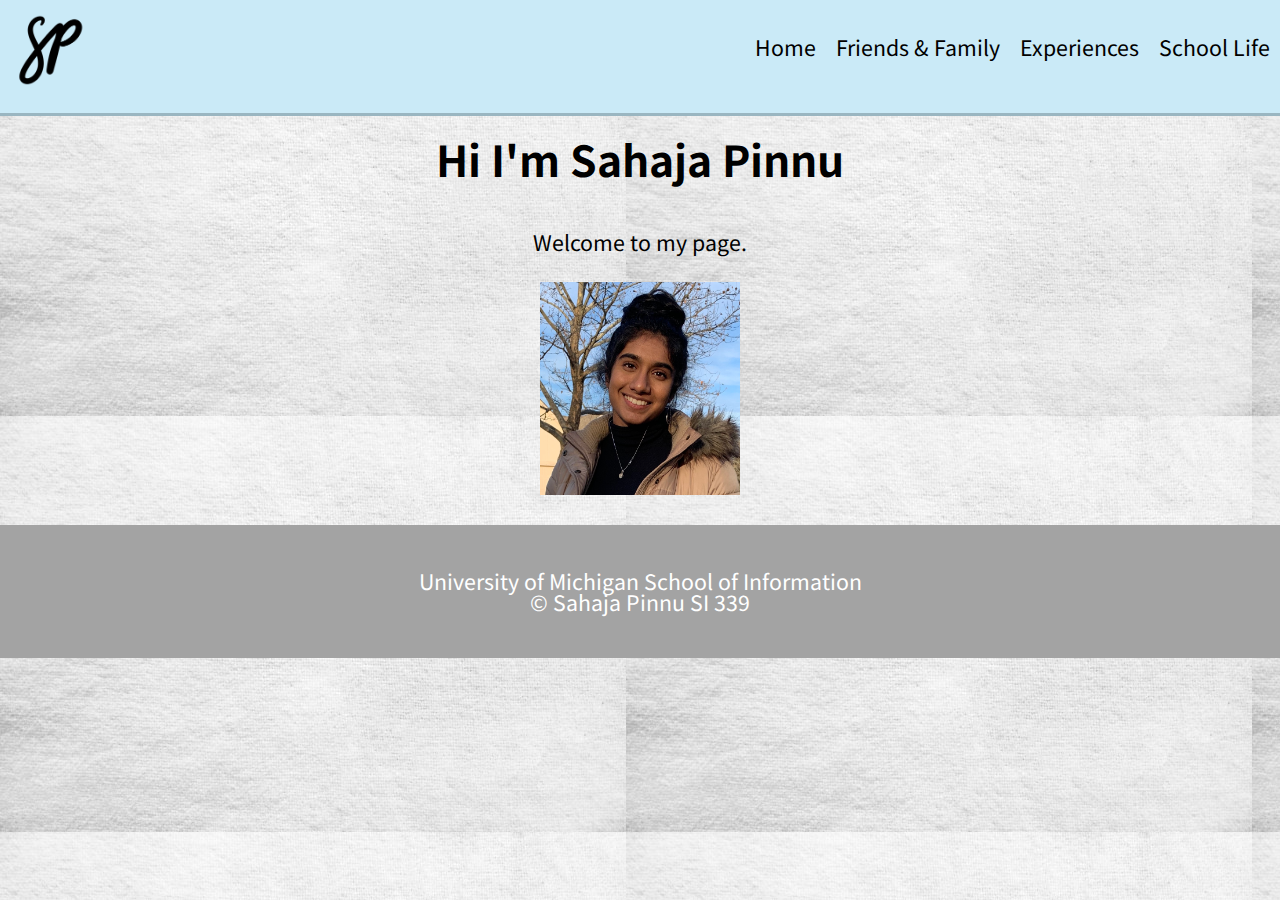
==== index.html @ 75a6db53 "Add files via upload" ====
<!DOCTYPE html>
<html lang="en">
  <head>
    <meta charset="utf-8">
    <meta name="viewport" content="width=device-width, initial-scale=1.0">
    <link rel="shortcut icon" type="image/png" href="images/logo.png"/>
    <!-- Include code for favicon image, three stylesheets, Google Font, and responsive meta tags. -->
    <title>Sahaja</title>
    <link rel="stylesheet" href="https://fonts.googleapis.com/css?family=Noto Sans JP">
    <link rel="stylesheet" type="text/css" href="css/html5reset.css">
    <link rel="stylesheet" type="text/css" href="css/starter.css">
    <link rel="stylesheet" type="text/css" href="css/style.css">
  </head>
  <body>
    <a class = "skip" href="#main">Skip to Main Content</a>
    <header>
      <img src="images/logo.png" href="index.html" alt="logo" id = "logo">
      <nav>
        <ul class="nav_links">
          <li class="nav_item"><a href="index.html">Home</a></li>
          <li class="nav_item"><a href="friendsfam.html">Friends & Family</a></li>
          <li class="nav_item"><a href="experiences.html">Experiences</a></li>
          <li class="nav_item"><a href="schoollife.html">School Life</a></li>
        </ul>
    </nav>
  </header>
  <main>
    <div class="typewriter">
      <h1>Hi I'm Sahaja Pinnu</h1>
    </div>
    <p>Welcome to my page.</p>
    <div class="self"> 
      <img id="image1" src="images/portfolioselfimage.jpg" alt="" />
    </div>
  </main>

    <footer>
      <p>University of Michigan School of Information <br/>
        &copy; Sahaja Pinnu SI 339</p>
    </footer>
  </body>
</html>
---- css/starter.css ----
/*DO NOT MODIFY THIS FILE*/

/*DO NOT MODIFY THIS FILE*/

/*DO NOT MODIFY THIS FILE*/
h1{
    font-size: 2em;
    text-align: center;
    line-height: 2;
  }
  
  h2{
    font-size: 1.5em;
    text-align: center;
    padding: 5px;
  }
  
  a.skip{
    background: white;
    left: 0;
    padding: 6px;
    position: absolute;
    top: -40px;
    -webkit-transition: top 1s ease-out;
    transition: top 1s ease-out;
    z-index: 1;
  }
  
  a.skip:focus{
    top:20px;
    color: black;
    text-decoration-style: solid;
  }
  
  *:focus{
    border: 2px solid black;
  }
  
  footer{
    background-color: black;
    color: white;
    padding: 30px;
    text-align: center;
  }
  
  .package > ul{
    list-style: none;
    padding: 0;
  }
  
  .package > ul li {
    width: 90%;
    margin: 20px auto;
  }
  
  .package button{
    width: 90%;
    height: 40px;
    border: 0;
    margin-left: 12px;
    border-radius: 7px;
    background: #288080;
    color: white;
    font-size: 1em;
  }
  
  .package h3{
    font-size: 4em;
    color: white;
    text-align: center;
  }
  
  .big_card{
    -webkit-transform: initial;
            transform: initial;
  }
  
  .nav_links{
    width:100%;
  }
  
  .nav_item a{
    color: black;
    text-decoration: none;
  }
  
  .nav_item a:hover, a:focus{
    color: #50C7C7;
    text-decoration: underline;
    -webkit-text-decoration-style: dotted;
            text-decoration-style: dotted;
  }
  
  
  @media screen and (min-width: 850px){
    .big_card{
      -webkit-transform: scaleX(1.12);
              transform: scaleX(1.12);
    }
  
    .nav_item a{
      padding: 10px;
    }
  }
---- css/style.css ----
/*Begin your code here*/
/*Requirement 1*/
body{
    margin: 0;
    padding: 0;
    font-size: 16pt;
    font-family: "Noto Sans JP", sans-serif;
    background: url(../images/portfoliobackground.jpeg); 
  }
  
  p {
    padding: 30px 30px;
    text-align: center;
  }


  header{
    background: #caeaf7;
    border-bottom: 3px solid #9ab6c1 ;
    padding-bottom: 20px;
    display: flex;
    flex-direction: column;
    align-items: center;
  
  }

  footer{
    background-color: rgb(163, 163, 163);
    color: white;
    padding: 15px;
    text-align: center;
  }
  
  .nav_links{
    display: flex;
    flex-direction: column;
    align-items: center;
  }
  
  #logo{
    display: block;
    width: 100px;
  }

  .self > img{
      display: block;
      width: 200px;
      margin-left: auto;
      margin-right: auto;
      padding-bottom: 30px;
  }
  
  @media screen and (min-width: 850px){
  
    /*Requirement 10*/
    header{
      display: flex;
      flex-direction: row;
      justify-content: space-between;
      /*Your code here again.*/  
    }
  
    /*Requirement 10*/
    .nav_links{
      display: flex;
      flex-direction: row;
      align-items: flex-end;
      justify-content: flex-end;
      /*Your code here again.*/  
    }
  
    /*Requirement 11*/
    .package {
      display: flex;
      flex-direction: column;
      flex-basis: 230px;
      /*Your code here again.*/
    } 
  }
  
  /*Requirement 12*/
  /*Add media query to handle reduced-motion*/
  /*Your code here again.*/ 
  @media (prefers-reduced-motion: reduce) {
    #logo {
      animation: none;
    }
  }
  
  
  @media print { 
    body{
      background: none;
    }
    nav{
      width: 100%;
    }
    .nav_links{
      display: flex;
      flex-direction: row;
      justify-content: space-around;
      /*Your code here again.*/
    }
  
    .price{
      min-height: 500px;
      display: flex;
      flex-direction: row;
      align-items: flex-end;
      flex-grow: 1;
  
    }
      .package {
        border: 2px solid #45ADAD;
        display: flex;
        flex-direction: column;
        flex-basis: 200px;
        /*Your code here again.*/
      } 
      .gallery{
        display: none;
      }
  
      #gallery{
        display: none;
      }
      /*Your code here*/
      /*You must use flex.
      /*Don't forget to vertically and horizontally 
      align the element*/
  }
  
  
    /*Requirement 13*/
    /*Requirement 14*/
    /*Requirement 15*/
    /*Requirement 16*/
    /*Requirement 17*/
    /*Requirement 18*/
   
  }
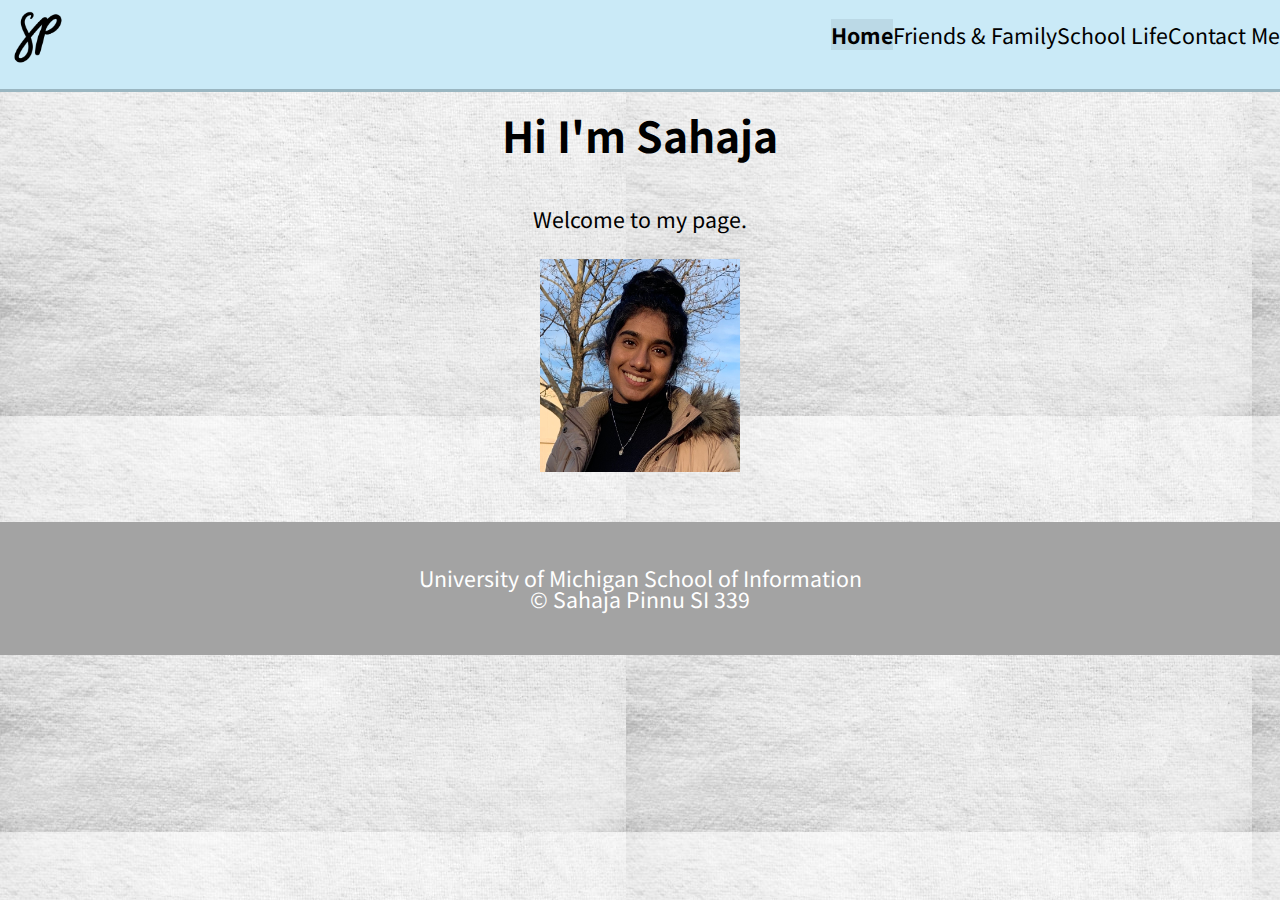
==== commit 76258992: "Update index.html" ====
--- a/index.html
+++ b/index.html
@@ -8,7 +8,6 @@
     <title>Sahaja</title>
     <link rel="stylesheet" href="https://fonts.googleapis.com/css?family=Noto Sans JP">
     <link rel="stylesheet" type="text/css" href="css/html5reset.css">
-    <link rel="stylesheet" type="text/css" href="css/starter.css">
     <link rel="stylesheet" type="text/css" href="css/style.css">
   </head>
   <body>
@@ -17,16 +16,16 @@
       <img src="images/logo.png" href="index.html" alt="logo" id = "logo">
       <nav>
         <ul class="nav_links">
-          <li class="nav_item"><a href="index.html">Home</a></li>
+          <li id="navposition" class="nav_item"><a href="index.html">Home</a></li>
           <li class="nav_item"><a href="friendsfam.html">Friends & Family</a></li>
-          <li class="nav_item"><a href="experiences.html">Experiences</a></li>
           <li class="nav_item"><a href="schoollife.html">School Life</a></li>
+          <li class="nav_item"><a href="contact.html">Contact Me</a></li>
         </ul>
     </nav>
   </header>
   <main>
     <div class="typewriter">
-      <h1>Hi I'm Sahaja Pinnu</h1>
+      <h1>Hi I'm Sahaja</h1>
     </div>
     <p>Welcome to my page.</p>
     <div class="self"> 
--- a/css/style.css
+++ b/css/style.css
@@ -7,12 +7,54 @@
     font-family: "Noto Sans JP", sans-serif;
     background: url(../images/portfoliobackground.jpeg); 
   }
+
+  h1{
+    font-size: 2em;
+    text-align: center;
+    line-height: 2;
+  }
+  
+  h2{
+    font-size: 1.5em;
+    text-align: center;
+    padding: 5px;
+  }
   
   p {
     padding: 30px 30px;
     text-align: center;
   }
 
+  #navposition{
+      font-weight: bold;
+      background-color: #bbd9e6;
+  }
+
+  .nav_item a:hover, a:focus{
+    color: #ffffff;
+    text-decoration: underline;
+    -webkit-text-decoration-style: dotted;
+            text-decoration-style: dotted;
+  }
+
+  .nav_links{
+    width:100%;
+  }
+
+  *:focus{
+    border: 2px solid white;
+  }
+
+  a.skip{
+    background: white;
+    left: 0;
+    padding: 6px;
+    position: absolute;
+    top: -40px;
+    -webkit-transition: top 1s ease-out;
+    transition: top 1s ease-out;
+    z-index: 1;
+  }
 
   header{
     background: #caeaf7;
@@ -21,13 +63,13 @@
     display: flex;
     flex-direction: column;
     align-items: center;
-  
   }
 
   footer{
     background-color: rgb(163, 163, 163);
     color: white;
     padding: 15px;
+    margin-top: 20px;
     text-align: center;
   }
   
@@ -35,11 +77,17 @@
     display: flex;
     flex-direction: column;
     align-items: center;
+    line-height: normal;
+  }
+
+  .nav_item a{
+    color: black;
+    text-decoration: none;
   }
   
   #logo{
     display: block;
-    width: 100px;
+    width: 75px;
   }
 
   .self > img{
@@ -49,7 +97,118 @@
       margin-right: auto;
       padding-bottom: 30px;
   }
-  
+
+  .family h2, .friends h2{
+      font-size: 50px;
+      padding-top: 20px;
+  }
+  .family p, .friends p{
+      line-height: normal;
+      font-size: 15px;
+  }
+
+  .familyimages{
+    display: flex;
+    flex-direction: row;
+    flex-wrap: wrap;
+    justify-content: center;
+    align-items: center;
+  }
+
+  .familyimages > img{
+    border: 7.5px #9ab6c1 solid;
+    margin: 10px;
+    width: 250px;
+    box-shadow: 10px 10px #c9d1d4;
+  }
+
+  .friendimages{
+    display: flex;
+    flex-direction: row;
+    flex-wrap: wrap;
+    justify-content: center;
+    align-items: center;
+  }
+
+  .friendimages > img{
+    border: 7.5px #9ab6c1 solid;
+    margin: 10px;
+    width: 250px;
+    box-shadow: 10px 10px #c9d1d4;
+  }
+
+  /*schoollife code*/
+
+  .container{
+    display: grid;
+    grid-template-columns: 1fr 3fr 1fr;
+    grid-auto-rows: max(50px, auto);
+    grid-row-gap: 30px;
+  }
+
+  .text {
+    background-color: rgb(154, 182, 193, 0.8);
+    padding: 5px;
+    align-self: center;
+    border: 4px solid whitesmoke;
+    /*Your code here:*/
+  }
+
+  .text > p{
+    line-height: normal;
+    font-size: 17px;
+    /*Your code here:*/
+  } 
+
+  .blueprints, .tedx, .clubtennis{
+    grid-column-start: 1;
+    grid-column-end: span 2;
+    /*Your Code Here*/
+  }
+
+  .mecc, .pct{
+    grid-column-start: 2;
+    grid-column-end: span 2;
+    /*Your Code Here*/
+  }
+
+  .blueprints-logo, .mecc-logo, .tedx-logo, .clubtennis-image, .pct-image{
+    grid-column: 1/-1;
+    width: 100%;
+    object-fit: cover;
+    overflow: hidden;
+    max-height: 500px;
+    /*Your Code Here*/
+  
+  }
+  
+  .blueprints, .blueprints-logo{
+    grid-row-start: 1;
+    grid-row-end: span 1;
+  
+  }
+  
+  .mecc, .mecc-logo{
+    grid-row-start: 2;
+    grid-row-end: span 1;
+  
+  }
+  
+  .tedx, .tedx-logo{
+    grid-row-start: 3;
+    grid-row-end: span 1;
+  
+  }
+  
+  .clubtennis, .clubtennis-image{
+    grid-row-start: 5;
+    grid-row-end: span 1;
+  }
+
+  .pct, .pct-image{
+    grid-row-start: 4;
+    grid-row-end: span 1;
+  }
   @media screen and (min-width: 850px){
   
     /*Requirement 10*/
@@ -140,4 +299,4 @@
    
   }
   
-  +  
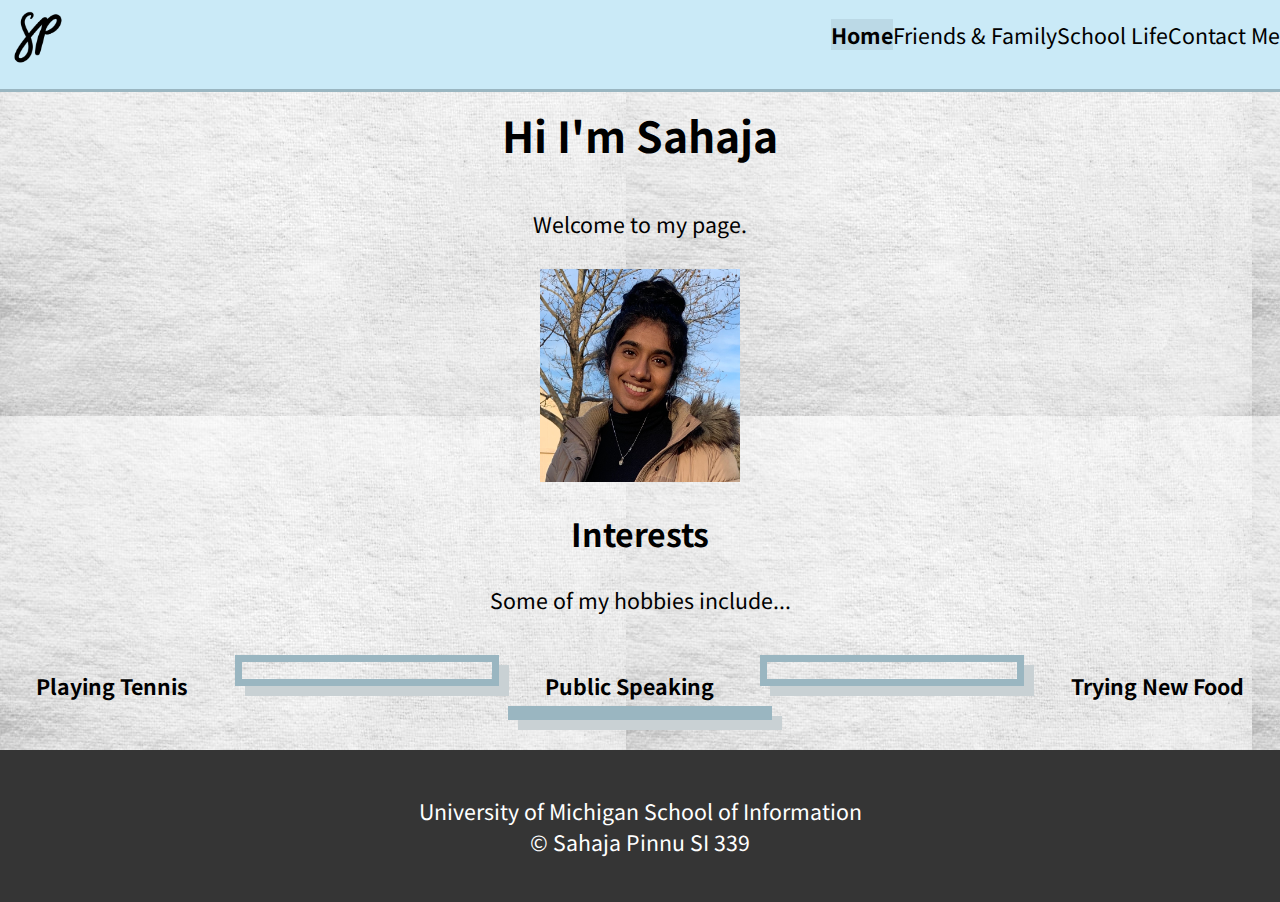
==== commit 79565869: "Update index.html" ====
--- a/index.html
+++ b/index.html
@@ -11,7 +11,6 @@
     <link rel="stylesheet" type="text/css" href="css/style.css">
   </head>
   <body>
-    <a class = "skip" href="#main">Skip to Main Content</a>
     <header>
       <img src="images/logo.png" href="index.html" alt="logo" id = "logo">
       <nav>
@@ -29,7 +28,19 @@
     </div>
     <p>Welcome to my page.</p>
     <div class="self"> 
-      <img id="image1" src="images/portfolioselfimage.jpg" alt="" />
+      <img id="image11" src="images/portfolioselfimage.jpg" alt="" />
+    </div>
+
+    <h2>Interests</h2>
+    </div>
+    <p>Some of my hobbies include...</p>
+    <div class="hobbies"> 
+      <h3>Playing Tennis</h3>
+      <img id="image22" src="images/hobbytennis.jpeg" alt="" />
+      <h3>Public Speaking</h3>
+      <img id="image33" src="images/hobbyted.png" alt="" />
+      <h3>Trying New Food</h3>
+      <img id="image44" src="images/hobbyfood.JPG" alt="" />
     </div>
   </main>
 
--- a/css/style.css
+++ b/css/style.css
@@ -6,6 +6,7 @@
     font-size: 16pt;
     font-family: "Noto Sans JP", sans-serif;
     background: url(../images/portfoliobackground.jpeg); 
+    box-sizing: border-box;
   }
 
   h1{
@@ -23,6 +24,7 @@
   p {
     padding: 30px 30px;
     text-align: center;
+    line-height: normal;
   }
 
   #navposition{
@@ -66,7 +68,7 @@
   }
 
   footer{
-    background-color: rgb(163, 163, 163);
+    background-color: rgb(53, 53, 53);
     color: white;
     padding: 15px;
     margin-top: 20px;
@@ -96,6 +98,26 @@
       margin-left: auto;
       margin-right: auto;
       padding-bottom: 30px;
+  }
+
+  .hobbies{
+    display: flex;
+    flex-direction: row;
+    flex-wrap: wrap;
+    justify-content: center;
+  }
+
+  .hobbies > img{
+    border: 7.5px #9ab6c1 solid;
+    margin: 10px;
+    width: 250px;
+    box-shadow: 10px 10px #c9d1d4;
+  }
+
+  .hobbies h3 {
+      margin-right: auto;
+      margin-left: auto;
+      padding-top: 30px;
   }
 
   .family h2, .friends h2{
@@ -209,6 +231,77 @@
     grid-row-start: 4;
     grid-row-end: span 1;
   }
+
+  input[type=text], select, textarea {
+    width: 100%;
+    padding: 12px;
+    border: 1px solid #ccc;
+    border-radius: 4px;
+    box-sizing: border-box;
+    margin-top: 6px;
+    margin-bottom: 16px;
+    resize: vertical;
+  }
+  
+  input[type=submit] {
+    background-color: #9ab6c1;
+    color: white;
+    padding: 12px 20px;
+    border: none;
+    border-radius: 4px;
+    cursor: pointer;
+  }
+  
+  input[type=submit]:hover {
+    background-color: #9ab6c1;
+  }
+  
+  .contact_container {
+    border-radius: 5px;
+    padding: 20px;
+  }
+
+  .socials{
+    display: flex;
+    flex-direction: row;
+    justify-content: center;
+  }
+
+  .fa {
+    padding: 20px;
+    font-size: 30px;
+    width: 30px;
+    text-align: center;
+    text-decoration: none;
+  }
+  
+  /* Add a hover effect if you want */
+  .fa:hover {
+    opacity: 0.7;
+  }
+  
+  /* Set a specific color for each brand */
+  
+  /* Facebook */
+  .fa-facebook {
+    background: #3B5998;
+    color: white;
+    margin: 20px;
+  }
+  
+  /* Instagram */
+  .fa-instagram {
+    background: #9ab6c1;
+    color: white;
+    margin: 20px;
+  }
+
+  .fa-linkedin {
+    background: #007bb5;
+    color: white;
+    margin: 20px;
+  }
+
   @media screen and (min-width: 850px){
   
     /*Requirement 10*/
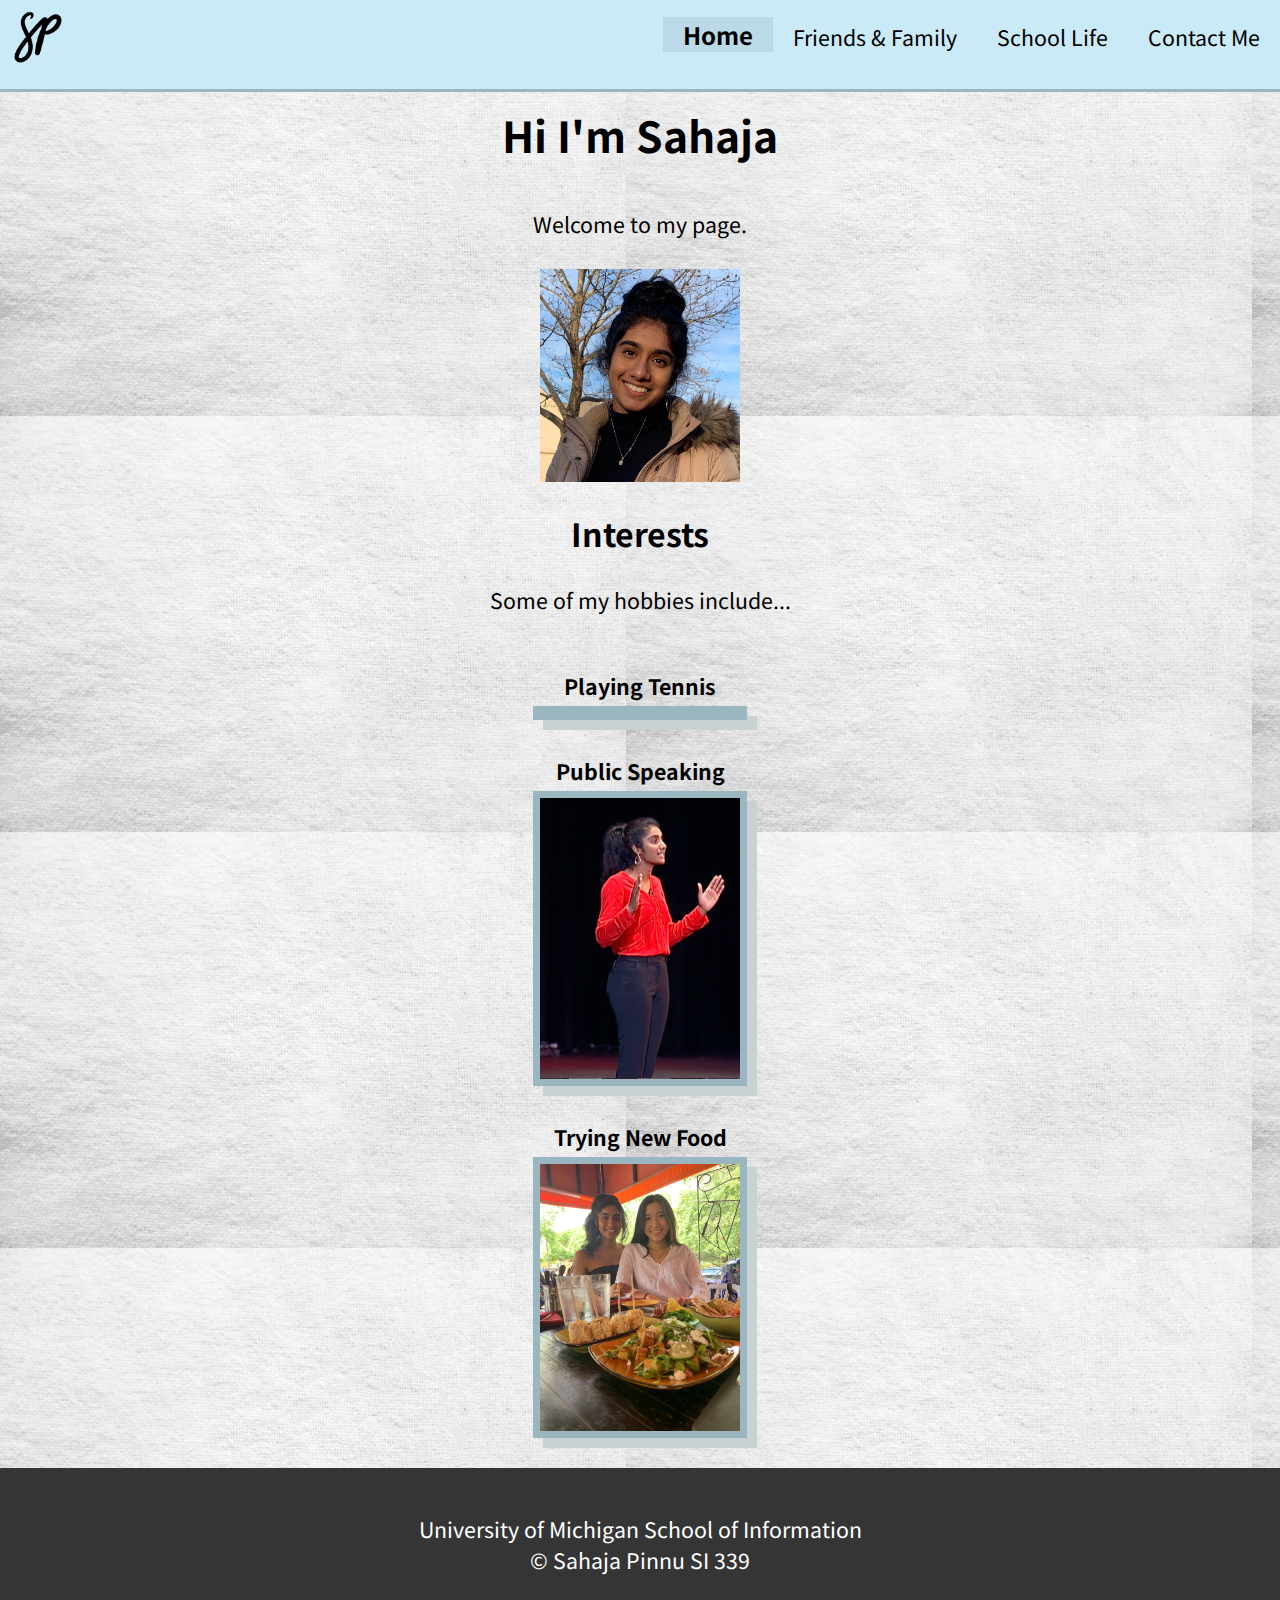
==== commit 5502f11f: "Add files via upload" ====
--- a/index.html
+++ b/index.html
@@ -9,6 +9,9 @@
     <link rel="stylesheet" href="https://fonts.googleapis.com/css?family=Noto Sans JP">
     <link rel="stylesheet" type="text/css" href="css/html5reset.css">
     <link rel="stylesheet" type="text/css" href="css/style.css">
+    <a class="skip-to-content-link" href="#image11">
+      Skip to content
+    </a>
   </head>
   <body>
     <header>
--- a/css/style.css
+++ b/css/style.css
@@ -27,9 +27,29 @@
     line-height: normal;
   }
 
+  .skip-to-content-link {
+    left: 50%;
+    position: absolute;
+    transform: translateY(-100%);
+  }
+
+  .skip-to-content-link {
+    background: #6e8088;
+    height: 30px;
+    left: 20%;
+    padding: 8px;
+    position: absolute;
+    transform: translateY(-100%);
+  }
+  
+  .skip-to-content-link:focus {
+    transform: translateY(0%);
+  }
+
   #navposition{
       font-weight: bold;
       background-color: #bbd9e6;
+      font-size: 18pt;
   }
 
   .nav_item a:hover, a:focus{
@@ -102,15 +122,17 @@
 
   .hobbies{
     display: flex;
-    flex-direction: row;
+    flex-direction: column;
     flex-wrap: wrap;
     justify-content: center;
+    align-items: center;
+    flex-basis: 200px;
   }
 
   .hobbies > img{
     border: 7.5px #9ab6c1 solid;
     margin: 10px;
-    width: 250px;
+    width: 200px;
     box-shadow: 10px 10px #c9d1d4;
   }
 
@@ -317,17 +339,47 @@
       display: flex;
       flex-direction: row;
       align-items: flex-end;
-      justify-content: flex-end;
+      width: 100%;
       /*Your code here again.*/  
     }
-  
-    /*Requirement 11*/
-    .package {
-      display: flex;
-      flex-direction: column;
-      flex-basis: 230px;
-      /*Your code here again.*/
-    } 
+
+    .nav_item{
+      padding: 0px 20px;
+    }
+
+    .blueprints, .tedx, .clubtennis{
+      grid-column-start: 1;
+      grid-column-end: span 2;
+      /*Your Code Here*/
+    }
+  
+    .mecc, .pct{
+      grid-column-start: 2;
+      grid-column-end: span 1;
+      /*Your Code Here*/
+    }
+
+    .blueprints-logo, .tedx-logo, .clubtennis-image{
+      grid-column: 1/-1;
+      width: 100%;
+      object-fit: cover;
+      overflow: hidden;
+      max-height: 500px;
+      /*Your Code Here*/
+    
+    }
+
+    .mecc-logo, .pct-image{
+      grid-column-start: 2;
+      grid-column-end: span 1;
+      width: 100%;
+      object-fit: cover;
+      overflow: hidden;
+      max-height: 500px;
+      /*Your Code Here*/
+    
+    }
+  
   }
   
   /*Requirement 12*/
@@ -390,6 +442,5 @@
     /*Requirement 17*/
     /*Requirement 18*/
    
-  }
-  
-  
+  
+  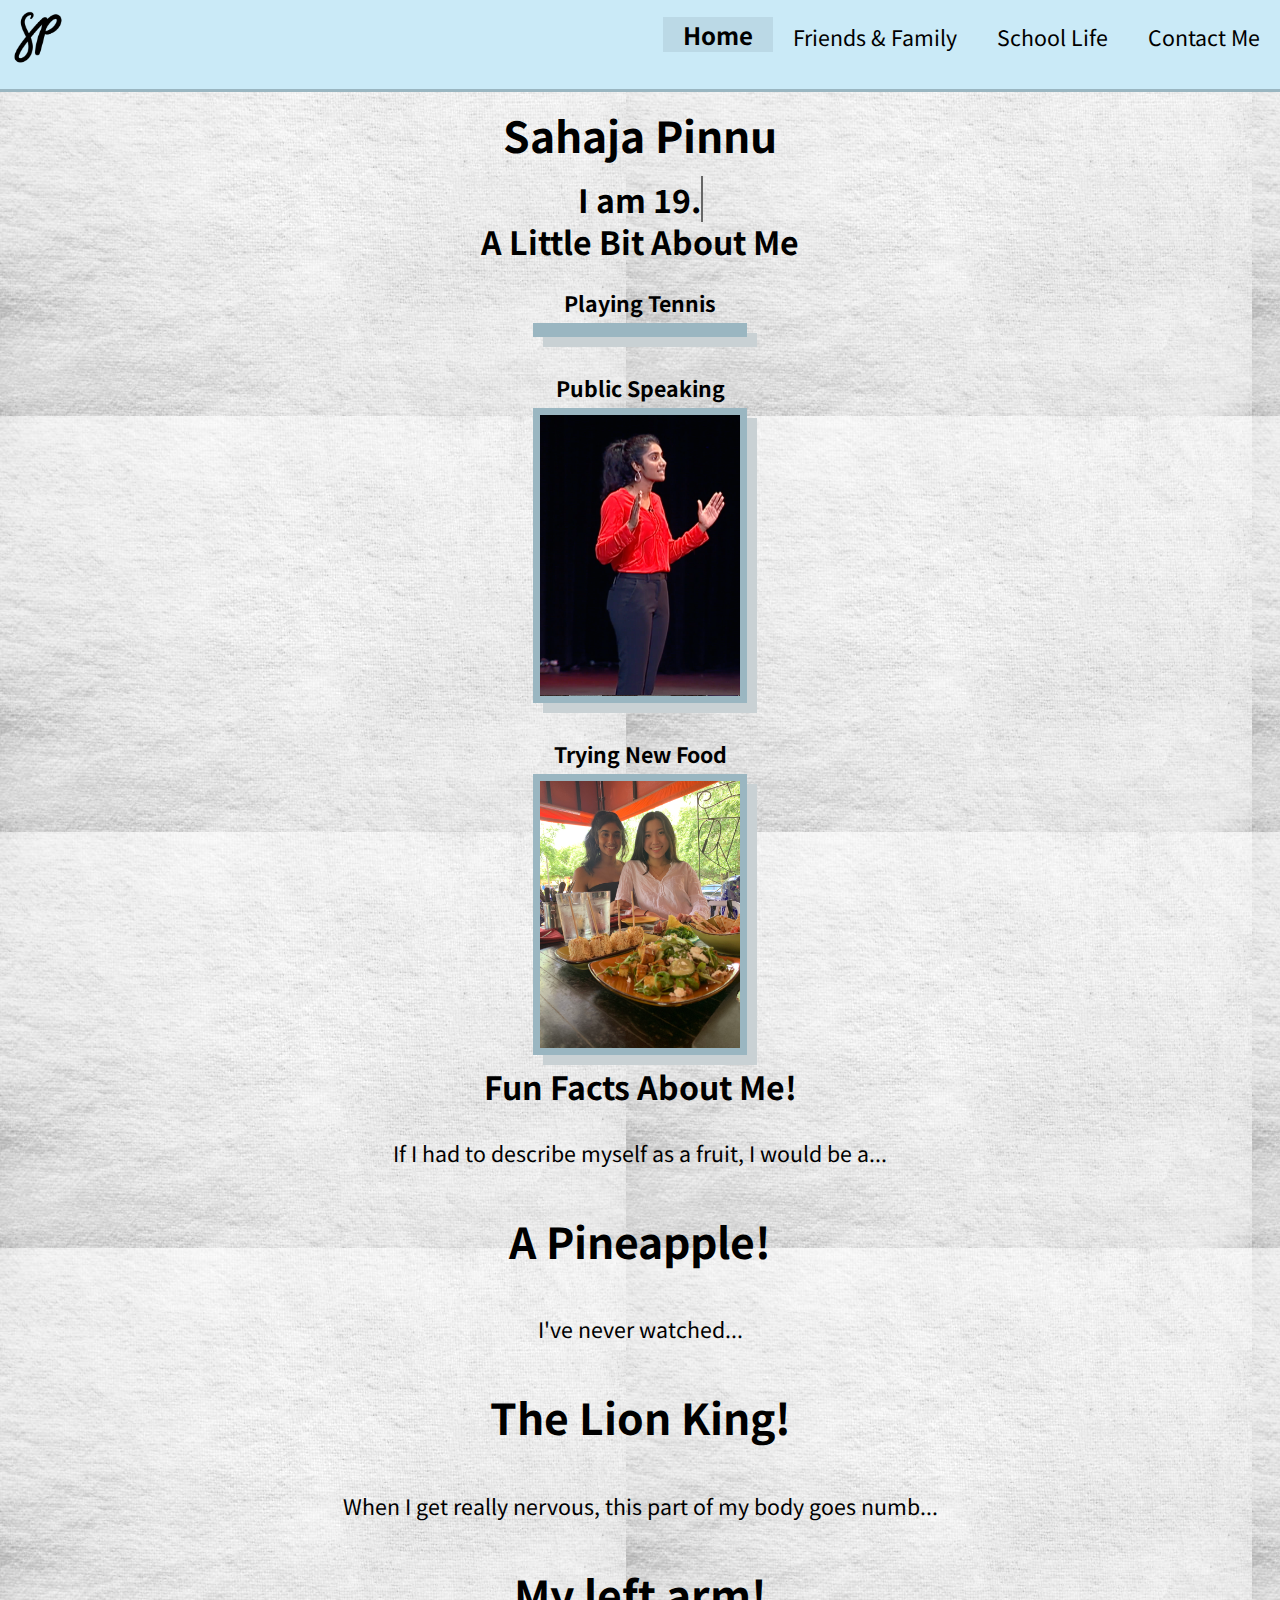
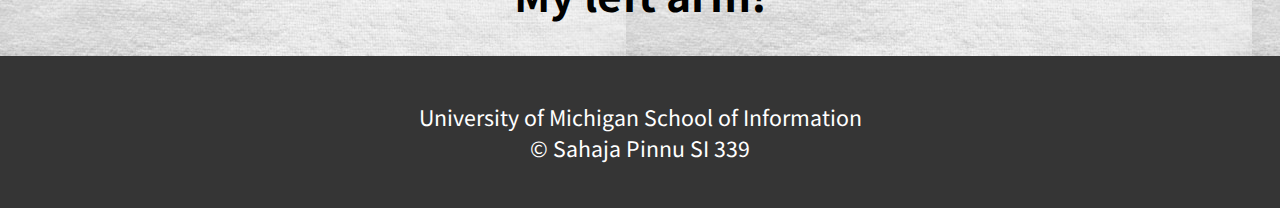
==== commit 9d5725b3: "Update index.html" ====
--- a/index.html
+++ b/index.html
@@ -9,7 +9,8 @@
     <link rel="stylesheet" href="https://fonts.googleapis.com/css?family=Noto Sans JP">
     <link rel="stylesheet" type="text/css" href="css/html5reset.css">
     <link rel="stylesheet" type="text/css" href="css/style.css">
-    <a class="skip-to-content-link" href="#image11">
+    <script src="animation.js"></script>
+    <a class="skip-to-content-link" href="#hobbies">
       Skip to content
     </a>
   </head>
@@ -26,18 +27,22 @@
     </nav>
   </header>
   <main>
-    <div class="typewriter">
-      <h1>Hi I'm Sahaja</h1>
-    </div>
-    <p>Welcome to my page.</p>
-    <div class="self"> 
-      <img id="image11" src="images/portfolioselfimage.jpg" alt="" />
+    <div class="parallax2"></div>
+    <div class="fade-in-text">
+      <h1>Sahaja Pinnu</h1>
+      <h2>I am
+        <span
+           class="txt-rotate"
+           data-period="2000"
+           data-rotate='[ "19.", "a BBA & BSI student.", "a tennis player.", "a creator.", "a sleep addict." ]'></span>
+      </h2>
+      
     </div>
 
-    <h2>Interests</h2>
-    </div>
-    <p>Some of my hobbies include...</p>
-    <div class="hobbies"> 
+    <div class="parallax2"></div>
+
+    <h2>A Little Bit About Me</h2>
+    <div class="hobbies" id="hobbies"> 
       <h3>Playing Tennis</h3>
       <img id="image22" src="images/hobbytennis.jpeg" alt="" />
       <h3>Public Speaking</h3>
@@ -45,8 +50,48 @@
       <h3>Trying New Food</h3>
       <img id="image44" src="images/hobbyfood.JPG" alt="" />
     </div>
+  </div>
+
+  <div class="parallax2"></div>
+
+    <h2>Fun Facts About Me!</h2>
+    <div class="fun_fact">
+      <div class="flip-card">
+        <div class="flip-card-inner">
+          <div class="flip-card-front">
+            <p>If I had to describe myself as a fruit, I would be a...</p> 
+          </div>
+          <div class="flip-card-back">
+            <h1>A Pineapple!</h1>
+          </div>
+        </div>
+      </div>
+      <div class="flip-card">
+        <div class="flip-card-inner">
+          <div class="flip-card-front">
+            <p>I've never watched...</p> 
+          </div>
+          <div class="flip-card-back">
+            <h1>The Lion King!</h1>
+          </div>
+        </div>
+      </div>
+      <div class="flip-card">
+        <div class="flip-card-inner">
+          <div class="flip-card-front">
+            <p>When I get really nervous, this part of my body goes numb...</p> 
+          </div>
+          <div class="flip-card-back">
+            <h1>My left arm!</h1>
+          </div>
+        </div>
+      </div>
+    </div>
+  </div>
   </main>
 
+  
+  <div class="parallax2"></div>
     <footer>
       <p>University of Michigan School of Information <br/>
         &copy; Sahaja Pinnu SI 339</p>
